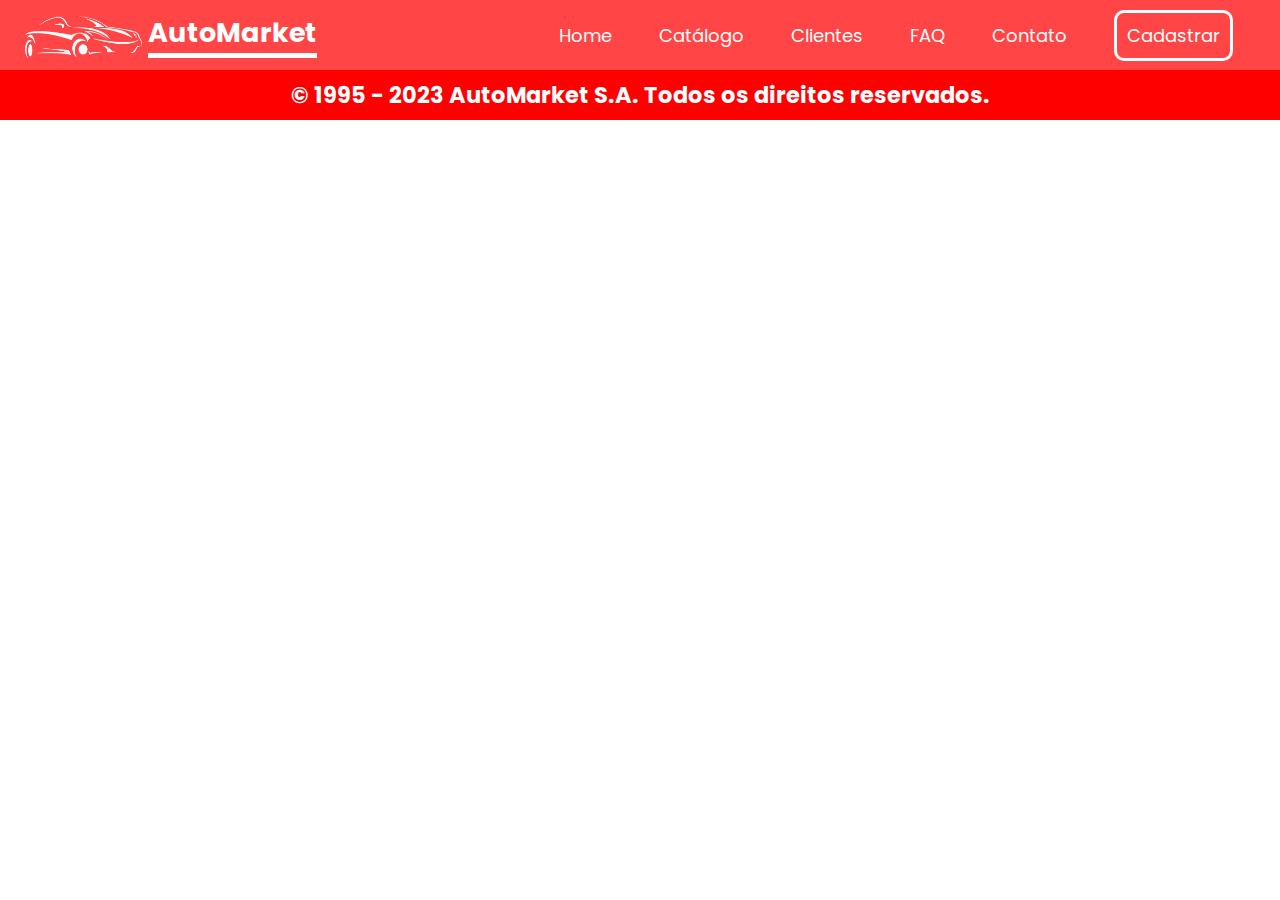
==== index.html @ f8851926 "'menu-footer-e-comentarios'" ====
<!DOCTYPE html>
<html lang="pt-br">
<head>
    <meta charset="UTF-8">
    <meta name="viewport" content="width=device-width, initial-scale=1.0">
    <title>Home</title>
    <link rel="stylesheet" href="style-index.css">
    <script src="navbar.js"></script>
</head>
<body>
    <header>
        <div class="logo">
            <img src="./imgs/logo-automarket.png" alt="Logo AutoMarket">
            <h1>AutoMarket</h1>
        </div>

        <div class="mobile-menu">
            <div class="line1"></div>
            <div class="line2"></div>
            <div class="line3"></div>
        </div>

        <nav class="nav-header">
            <ul>
                <li><a href="#">Home</a></li>
                <li><a href="#">Catálogo</a></li>
                <li><a href="#">Clientes</a></li>
                <li><a href="#">FAQ</a></li>
                <li><a href="#">Contato</a></li>
                <li><a href="#" id="header-btn-cadastro">Cadastrar</a></li>
            </ul>
        </nav>
    </header>
    <main>
       
    </main>
    <footer>
        <p><b>&copy; 1995 - 2023 AutoMarket S.A. Todos os direitos reservados.</b></p>
    </footer>
</body>
</html>
---- style-index.css ----
/*

    Vermelho #ff4545
*/

/**/
@import url('https://fonts.googleapis.com/css2?family=Poppins:ital,wght@0,700;1,400;1,800&display=swap');

*{
    margin: 0;
    padding: 0;
}

body{
    font-family: 'Poppins', sans-serif;
    margin: 0;
    padding: 0;
}

header{
    background-color: #ff4545;
    color: white;
    display: flex;
    justify-content: space-between;
    height: 70px;
    width: 100%;
    max-width: 100vw;
}

.logo{
    display: flex;
    align-items: center;
    justify-content: space-around;
    gap: 5px;

    width: calc(25% - 40px);
    text-align: center;
    margin: 0px 20px;
    height: 100%;
}

.logo img{
    height: 70%;
}

.logo h1{
    font-size: 3vh;
    margin: 0;
    padding: 0;
    border-bottom: 5px solid white;
}

.mobile-menu{
    cursor: pointer;
    display: none;
    margin: 15px;
}

.mobile-menu div{
    width: 32px;
    height: 4px;
    background-color: #fff;
    margin: 8px;
}

.nav-header{
    height: 100%;
    width: 60%;
}

.nav-header ul{
    height: 100%;
    list-style: none;
    display: flex;
    justify-content: space-evenly;
    align-items: center;
    margin: 0;
}

.nav-header a{
    font-size: 2vh;
    text-decoration: none;
    color: white;
}

.nav-header a:hover{
    cursor: pointer;
    transition: all 200ms;
    border-bottom: 5px solid white;
}

#header-btn-cadastro{
    transition: all 200ms;
    border: 3px solid white;
    padding: 10px;
    border-radius: 10px;
}

/*animacao do botao cadastro ao colocar o mouse por cima*/
#header-btn-cadastro:hover{
    cursor: pointer;
    transition: all 200ms;
    background-color: white;
    color: #ff4545;
    padding: 15px;
}

footer{
    display: flex;
    align-items: center;
    justify-content: center;

    text-align: center;
    width: 100%;
    height: 50px;
    background-color: #ff0000;
    color: white;
}

footer p{
    font-size: 2.5vh;
}

/*resposividade para telas menores que 1250px*/
@media (max-width: 1250px){

.logo img{
    height: 50%;
}

.logo h1{
    font-size: 2vh;
}

footer p{
    font-size: 2.5vh;
}

}
/*resposividade para mobile, menores que 850px*/
@media (max-width: 850px){

header{
    justify-content: space-evenly;
}

.logo{
    width: 50%;
}

.logo img{
    height: 50%;
}

.logo h1{
    font-size: 2.5vh;
}

.mobile-menu{
    display: block;
}

.nav-header{
    display: none;
}

.nav-header.active{
    display: inline;
    position: absolute;
    top: 69px;
    right: 0;
    width: 75vw;
    height: 50vh;
    background: #ff4545;
}

.nav-header ul{
    flex-direction: column;
    align-items: center;
}

}
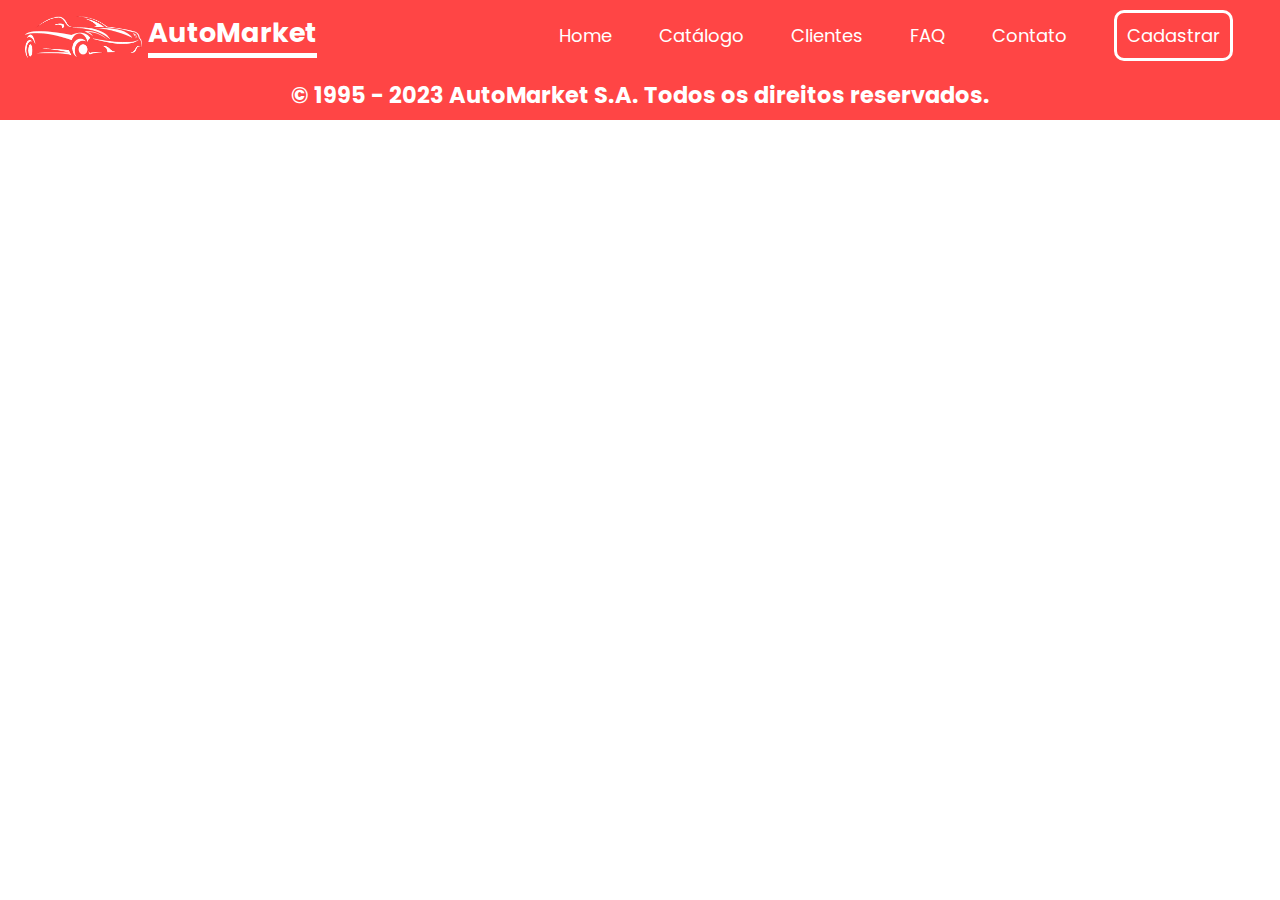
==== commit cdb3474b: "'correcao-cor-footer'" ====
--- a/index.html
+++ b/index.html
@@ -32,7 +32,7 @@
         </nav>
     </header>
     <main>
-       
+
     </main>
     <footer>
         <p><b>&copy; 1995 - 2023 AutoMarket S.A. Todos os direitos reservados.</b></p>
--- a/style-index.css
+++ b/style-index.css
@@ -113,7 +113,7 @@
     text-align: center;
     width: 100%;
     height: 50px;
-    background-color: #ff0000;
+    background-color: #ff4545;
     color: white;
 }
 
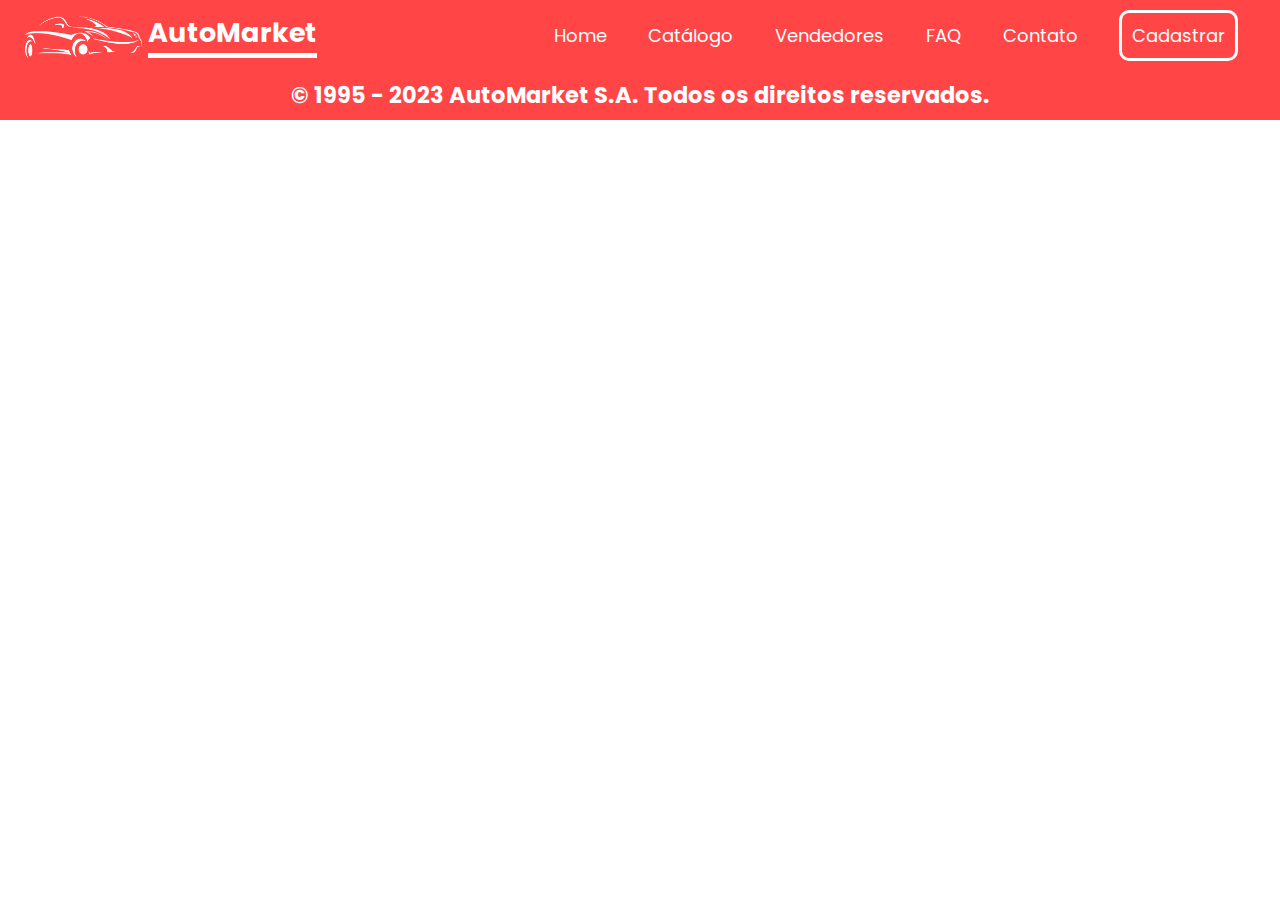
==== commit 04106bf6: "'adicionar-pagina-faq'" ====
--- a/index.html
+++ b/index.html
@@ -22,10 +22,10 @@
 
         <nav class="nav-header">
             <ul>
-                <li><a href="#">Home</a></li>
+                <li><a href="index.html">Home</a></li>
                 <li><a href="#">Catálogo</a></li>
-                <li><a href="#">Clientes</a></li>
-                <li><a href="#">FAQ</a></li>
+                <li><a href="#">Vendedores</a></li>
+                <li><a href="faq.html">FAQ</a></li>
                 <li><a href="#">Contato</a></li>
                 <li><a href="#" id="header-btn-cadastro">Cadastrar</a></li>
             </ul>
--- a/style-index.css
+++ b/style-index.css
@@ -1,5 +1,4 @@
 /*
-
     Vermelho #ff4545
 */
 
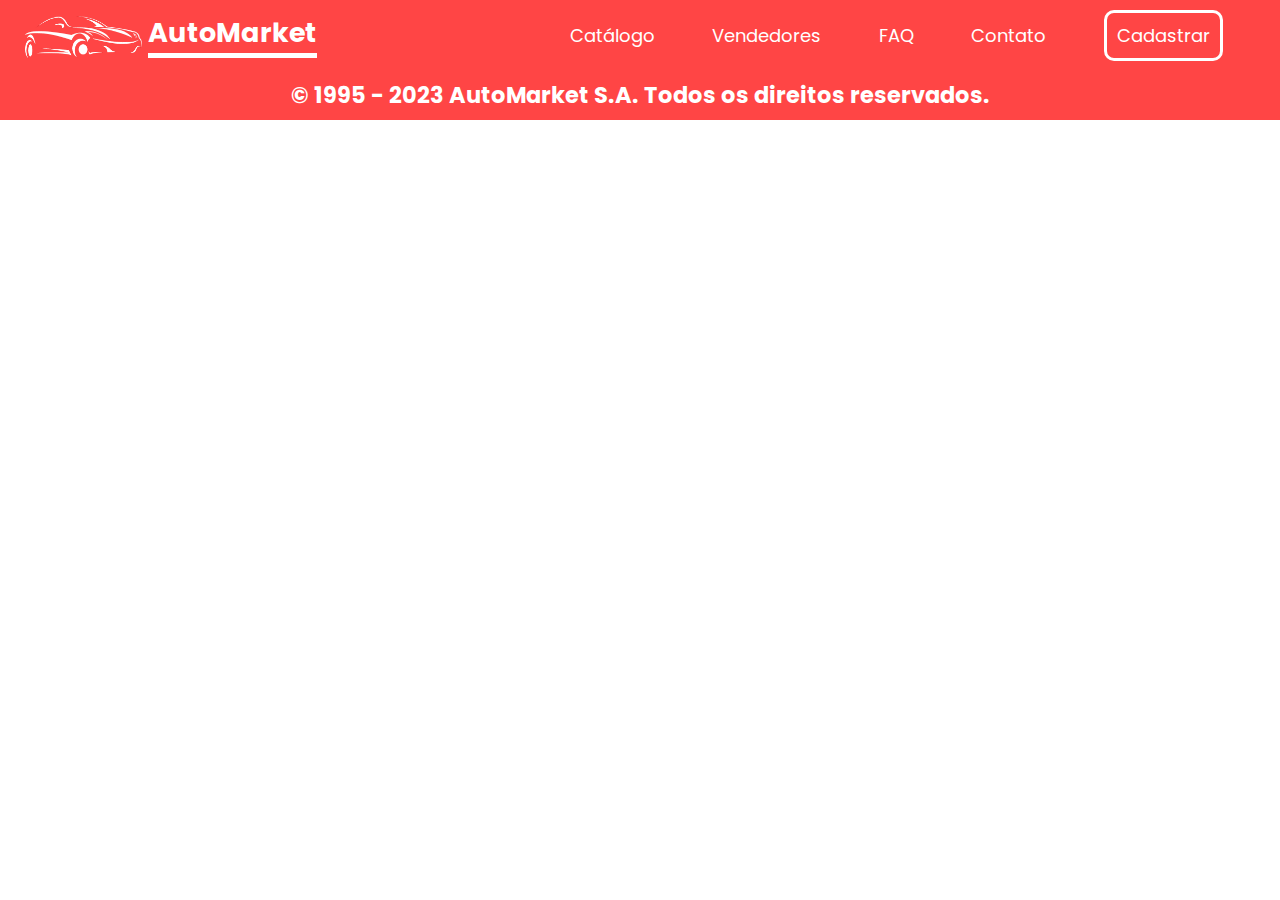
==== commit 9e6b27ca: "'fist-commit'" ====
--- a/index.html
+++ b/index.html
@@ -22,11 +22,10 @@
 
         <nav class="nav-header">
             <ul>
-                <li><a href="index.html">Home</a></li>
                 <li><a href="#">Catálogo</a></li>
                 <li><a href="#">Vendedores</a></li>
                 <li><a href="faq.html">FAQ</a></li>
-                <li><a href="#">Contato</a></li>
+                <li><a href="contato.html">Contato</a></li>
                 <li><a href="#" id="header-btn-cadastro">Cadastrar</a></li>
             </ul>
         </nav>
--- a/style-index.css
+++ b/style-index.css
@@ -178,4 +178,8 @@
     align-items: center;
 }
 
+footer p{
+    font-size: 2vh;
+}
+
 }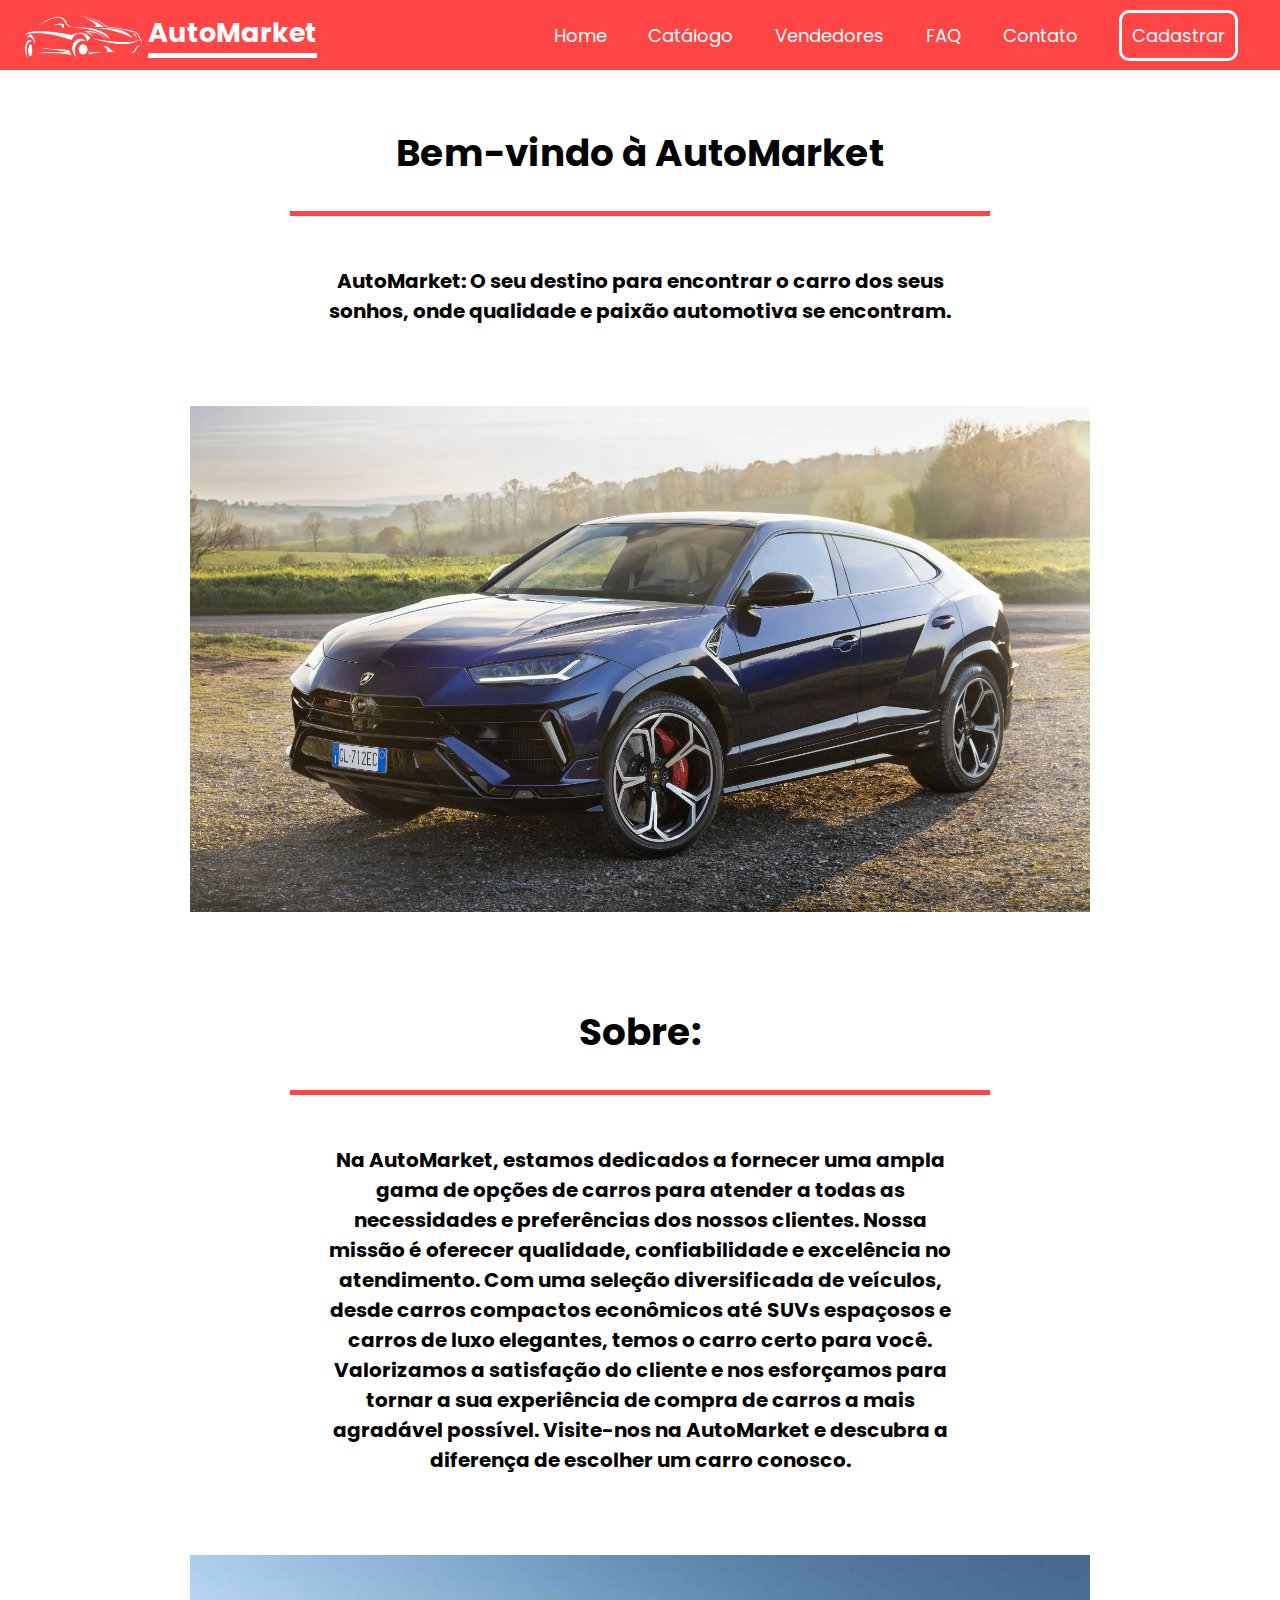
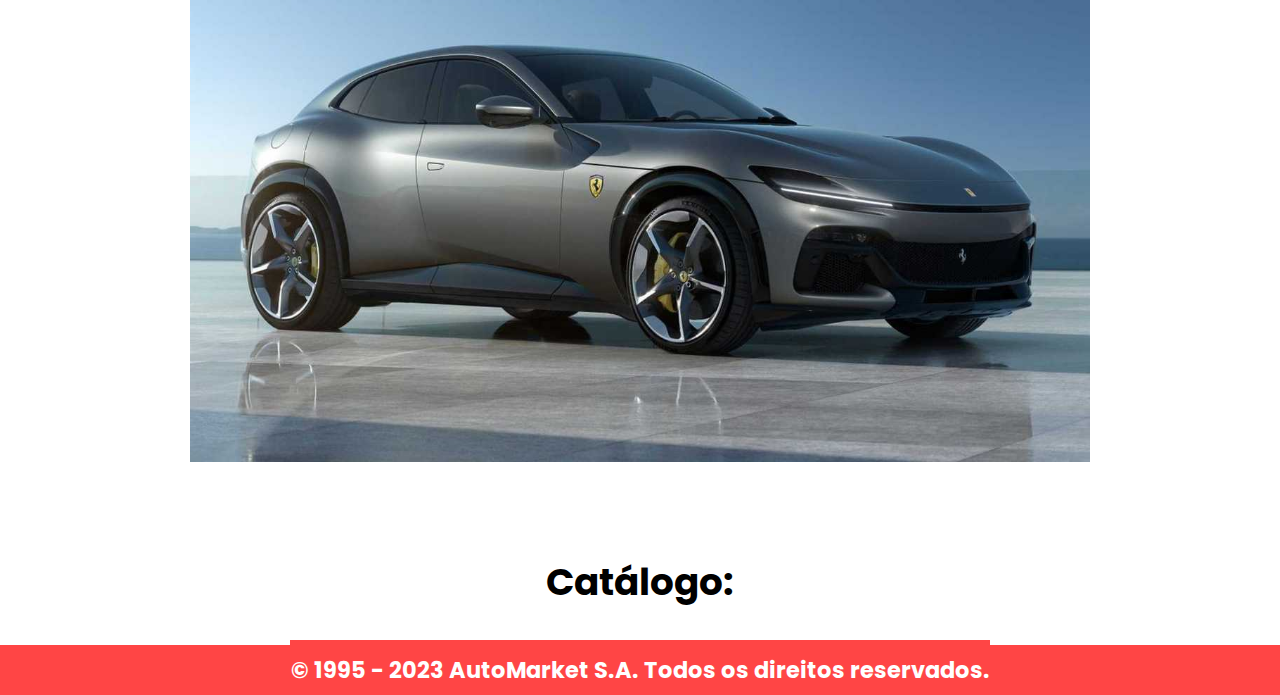
==== commit fcd067de: "Menu" ====
--- a/index.html
+++ b/index.html
@@ -22,6 +22,7 @@
 
         <nav class="nav-header">
             <ul>
+                <li><a href="index.html">Home</a></li>
                 <li><a href="#">Catálogo</a></li>
                 <li><a href="#">Vendedores</a></li>
                 <li><a href="faq.html">FAQ</a></li>
@@ -31,7 +32,26 @@
         </nav>
     </header>
     <main>
+        <div>
+        <br><h1>Bem-vindo à AutoMarket</h1>
+        <h2><p>AutoMarket: O seu destino para encontrar o carro dos seus sonhos, onde qualidade e paixão automotiva se encontram.</p></h2>
+        </div>
 
+        <div class="img-main">
+            <img src="./imgs/urus-home.png" alt="Logo AutoMarket">
+        </div>
+
+        <div>
+        <br><h1>Sobre:</h1>
+        <h2><p>Na AutoMarket, estamos dedicados a fornecer uma ampla gama de opções de carros para atender a todas as necessidades e preferências dos nossos clientes. Nossa missão é oferecer qualidade, confiabilidade e excelência no atendimento. Com uma seleção diversificada de veículos, desde carros compactos econômicos até SUVs espaçosos e carros de luxo elegantes, temos o carro certo para você. Valorizamos a satisfação do cliente e nos esforçamos para tornar a sua experiência de compra de carros a mais agradável possível. Visite-nos na AutoMarket e descubra a diferença de escolher um carro conosco.</p></h2>
+        </div>
+
+        <div class="img-main">
+            <img src="./imgs/purosangue-home.png" alt="Logo AutoMarket">
+        </div>
+        <div>
+        <br><h1>Catálogo:</h1>
+        </div>
     </main>
     <footer>
         <p><b>&copy; 1995 - 2023 AutoMarket S.A. Todos os direitos reservados.</b></p>
--- a/style-index.css
+++ b/style-index.css
@@ -182,4 +182,40 @@
     font-size: 2vh;
 }
 
+}
+
+main {
+    min-height: 100vh;
+    text-align: justify;
+}
+
+main h1{
+    display: block;
+    font-size: 28pt;
+    text-align: center;
+    width: 50%;
+    margin: auto;
+    padding: 30px;
+    border-bottom: solid 5px #ff4545;
+}
+
+main h2{
+    font-size: 15pt;
+    text-align: center; 
+    width: 50%;
+    margin: auto;
+    padding: 50px;
+}
+
+img{
+    max-width: 100vh;
+    max-height: 60vh;
+}
+
+.img-main{
+    margin: auto;
+    padding: 30px;
+    height: auto;
+    width: 100vh;
+    object-fit: cover;
 }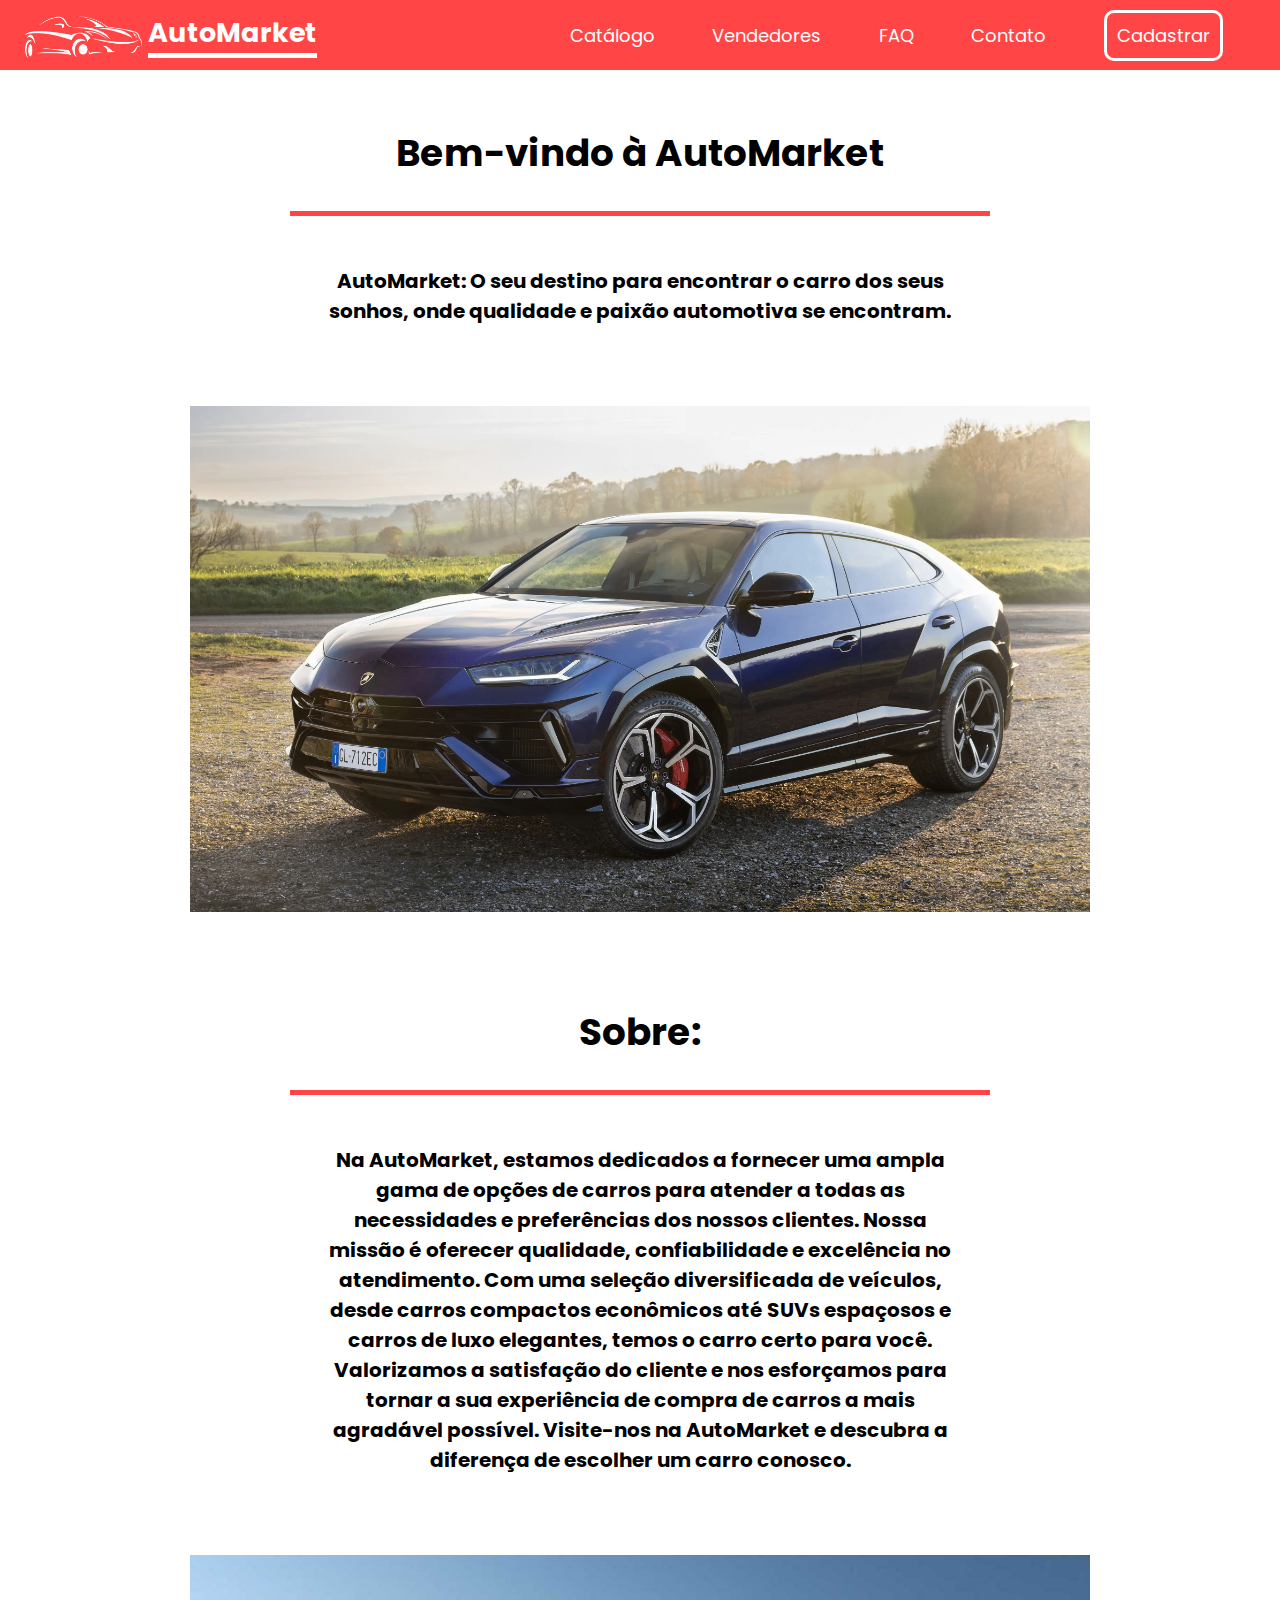
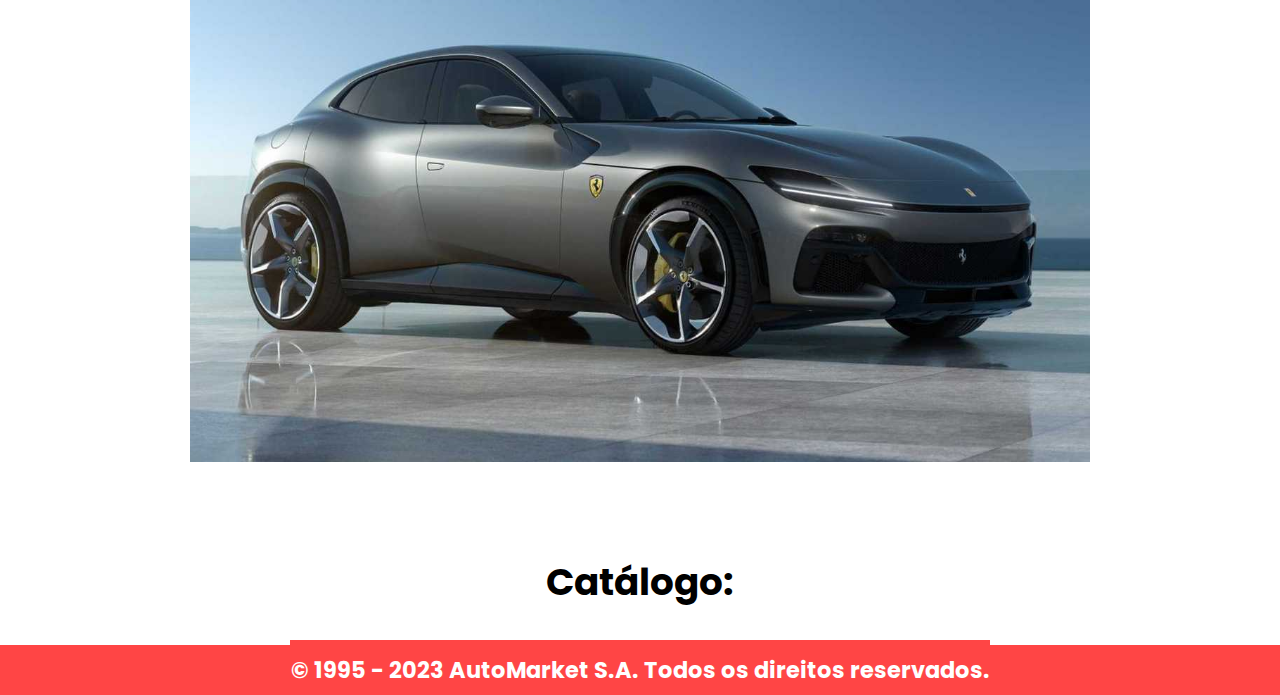
==== commit 7b3ebe2d: "Merge branch 'balsa-nova'" ====
--- a/index.html
+++ b/index.html
@@ -22,9 +22,8 @@
 
         <nav class="nav-header">
             <ul>
-                <li><a href="index.html">Home</a></li>
                 <li><a href="#">Catálogo</a></li>
-                <li><a href="#">Vendedores</a></li>
+                <li><a href="vendedores.html">Vendedores</a></li>
                 <li><a href="faq.html">FAQ</a></li>
                 <li><a href="contato.html">Contato</a></li>
                 <li><a href="#" id="header-btn-cadastro">Cadastrar</a></li>
